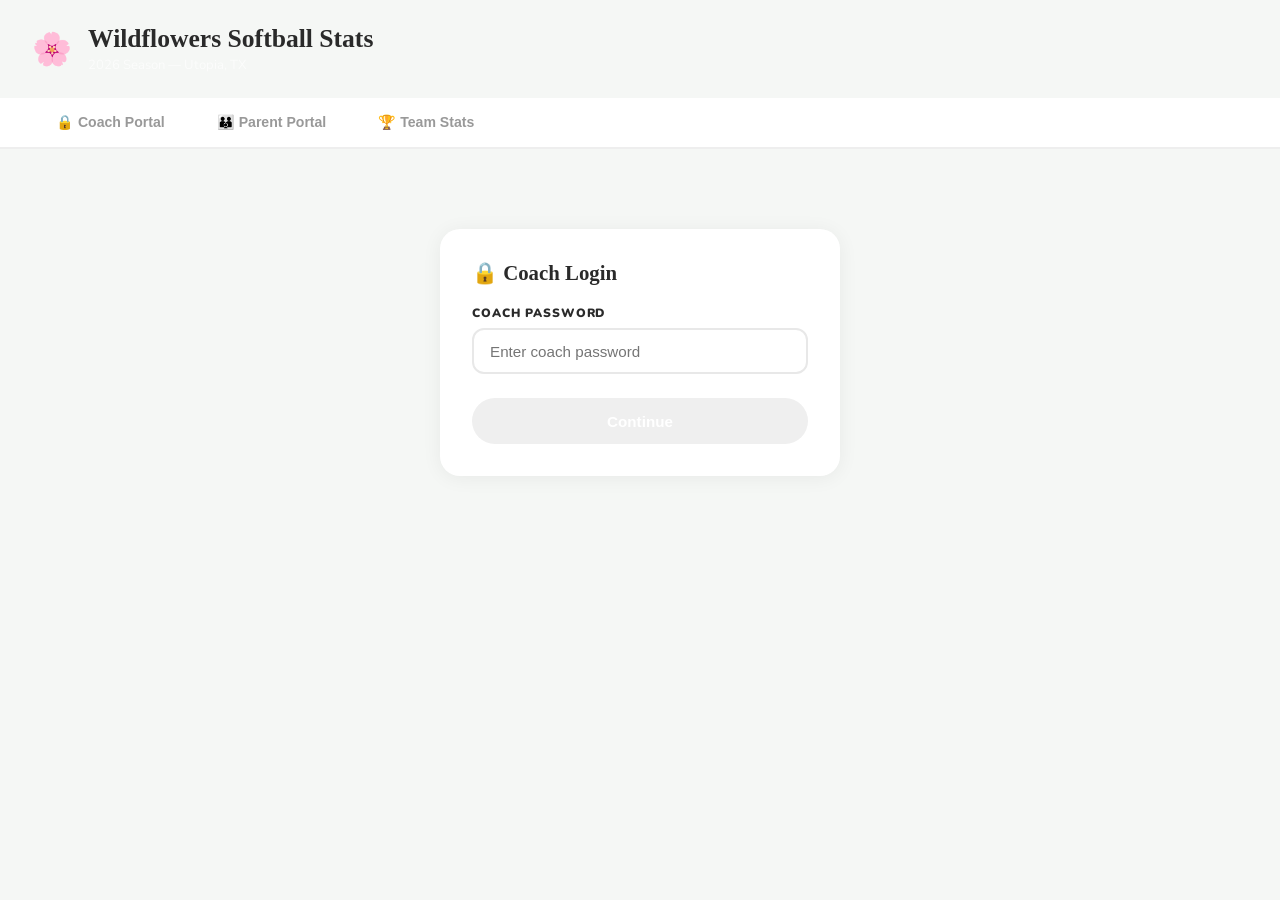
==== stats.html @ 546300c5 "Update print statement from 'Hello' to 'Goodbye'" ====
<!DOCTYPE html>

<html lang="en">
<head>
<meta charset="UTF-8"/>
<meta name="viewport" content="width=device-width,initial-scale=1.0"/>
<title>Wildflowers Stats</title>
<link href="https://fonts.googleapis.com/css2?family=Playfair+Display:ital,wght@0,700;0,900;1,700&family=Nunito:wght@400;600;700;800;900&display=swap" rel="stylesheet"/>
<style>
*,*::before,*::after{box-sizing:border-box;margin:0;padding:0}
html{scroll-behavior:smooth}
body{font-family:"Nunito",sans-serif;background:#f5f7f5;color:#2a2a2a;min-height:100vh}
:root{--green:#2d5a27;--green-lt:#3f7a38;--green-dk:#1a3615;--sage:#7a9e6f;--gold:#c9973a;--wheat:#e8c97a;--cream:#fdf8f0;--bark:#3a2a1e}

/* HEADER */
.site-header{background:linear-gradient(135deg,var(–green-dk),var(–green));padding:1.5rem 2rem;display:flex;align-items:center;gap:1rem;box-shadow:0 4px 20px rgba(0,0,0,.2)}
.site-header h1{font-family:“Playfair Display”,serif;font-size:1.6rem;color:var(–wheat);font-weight:900}
.site-header p{font-size:.82rem;color:rgba(255,255,255,.65);margin-top:.15rem}
.header-icon{font-size:2rem}

/* TABS */
.tab-bar{display:flex;background:white;border-bottom:2px solid #eee;padding:0 2rem;gap:.25rem;overflow-x:auto}
.tab{padding:1rem 1.5rem;font-family:“Nunito”,sans-serif;font-weight:800;font-size:.88rem;color:#999;border:none;background:none;cursor:pointer;border-bottom:3px solid transparent;margin-bottom:-2px;white-space:nowrap;transition:all .2s}
.tab.active{color:var(–green);border-bottom-color:var(–green)}
.tab:hover{color:var(–green)}

/* PANELS */
.panel{display:none;padding:2rem;max-width:1100px;margin:0 auto}
.panel.active{display:block}

/* CARDS */
.card{background:white;border-radius:20px;padding:2rem;box-shadow:0 2px 20px rgba(0,0,0,.06);margin-bottom:1.5rem}
.card-title{font-family:“Playfair Display”,serif;font-size:1.3rem;font-weight:700;color:var(–bark);margin-bottom:1.25rem;display:flex;align-items:center;gap:.6rem}

/* SIGN IN */
.signin-wrap{min-height:60vh;display:flex;align-items:center;justify-content:center;padding:2rem}
.signin-box{background:white;border-radius:24px;padding:3rem;text-align:center;box-shadow:0 4px 40px rgba(0,0,0,.08);max-width:420px;width:100%}
.signin-box h2{font-family:“Playfair Display”,serif;font-size:1.6rem;color:var(–bark);margin-bottom:.5rem}
.signin-box p{font-size:.9rem;color:#888;margin-bottom:1.75rem;line-height:1.6}
.btn-signin{display:inline-flex;align-items:center;gap:.6rem;background:linear-gradient(135deg,var(–green),var(–green-lt));color:white;border:none;padding:1rem 2rem;border-radius:50px;font-family:“Nunito”,sans-serif;font-weight:800;font-size:1rem;cursor:pointer;transition:transform .18s,box-shadow .18s;width:100%;justify-content:center}
.btn-signin:hover{transform:translateY(-2px);box-shadow:0 8px 24px rgba(45,90,39,.3)}

/* COACH LOGIN */
.coach-login{max-width:400px;margin:3rem auto}
.field{margin-bottom:1rem}
.field label{display:block;font-size:.75rem;font-weight:900;letter-spacing:.08em;text-transform:uppercase;color:var(–green);margin-bottom:.4rem}
.field input,.field select{width:100%;padding:.8rem 1rem;border:2px solid #e8e8e8;border-radius:12px;font-family:“Nunito”,sans-serif;font-size:.95rem;color:var(–bark);outline:none;transition:border-color .2s;background:white}
.field input:focus,.field select:focus{border-color:var(–green)}
.btn-primary{background:linear-gradient(135deg,var(–green),var(–green-lt));color:white;border:none;padding:.9rem 2rem;border-radius:50px;font-family:“Nunito”,sans-serif;font-weight:800;font-size:.95rem;cursor:pointer;width:100%;transition:transform .18s,box-shadow .18s;margin-top:.5rem}
.btn-primary:hover{transform:translateY(-2px);box-shadow:0 8px 24px rgba(45,90,39,.3)}
.btn-secondary{background:white;color:var(–green);border:2px solid var(–green);padding:.8rem 2rem;border-radius:50px;font-family:“Nunito”,sans-serif;font-weight:800;font-size:.88rem;cursor:pointer;transition:all .18s}
.btn-secondary:hover{background:var(–green);color:white}
.btn-danger{background:#fee2e2;color:#dc2626;border:none;padding:.6rem 1.2rem;border-radius:50px;font-family:“Nunito”,sans-serif;font-weight:800;font-size:.8rem;cursor:pointer;transition:all .18s}
.btn-danger:hover{background:#dc2626;color:white}
.btn-small{background:linear-gradient(135deg,var(–green),var(–green-lt));color:white;border:none;padding:.5rem 1.1rem;border-radius:50px;font-family:“Nunito”,sans-serif;font-weight:800;font-size:.8rem;cursor:pointer;transition:transform .18s}
.btn-small:hover{transform:translateY(-1px)}

/* PLAYER SELECTOR */
.player-grid{display:grid;grid-template-columns:repeat(auto-fill,minmax(110px,1fr));gap:.75rem;margin-bottom:1.5rem}
.player-btn{background:var(–cream);border:2px solid #e0e0e0;border-radius:14px;padding:.9rem .5rem;text-align:center;cursor:pointer;transition:all .2s;font-family:“Nunito”,sans-serif}
.player-btn:hover{border-color:var(–green);background:#eef5eb}
.player-btn.selected{border-color:var(–green);background:var(–green);color:white}
.player-btn.selected .pb-num{color:var(–wheat)}
.player-btn.selected .pb-name{color:white}
.pb-num{font-family:“Playfair Display”,serif;font-size:1.2rem;font-weight:900;color:var(–green)}
.pb-name{font-size:.75rem;font-weight:800;color:var(–bark);margin-top:.2rem}
.pb-pos{font-size:.62rem;color:#999;margin-top:.1rem}

/* STATS FORM */
.stats-form{display:grid;grid-template-columns:repeat(auto-fill,minmax(160px,1fr));gap:1rem;margin-top:1rem}
.stat-field{background:#f8fdf8;border-radius:14px;padding:1rem;border:2px solid #e8f0e8}
.stat-field label{display:block;font-size:.68rem;font-weight:900;letter-spacing:.1em;text-transform:uppercase;color:var(–green);margin-bottom:.5rem}
.stat-field input{width:100%;padding:.6rem .8rem;border:2px solid #ddd;border-radius:10px;font-family:“Nunito”,sans-serif;font-size:1.1rem;font-weight:800;color:var(–bark);text-align:center;outline:none;transition:border-color .2s;background:white}
.stat-field input:focus{border-color:var(–green)}
.stat-field .stat-avg{font-size:1.4rem;font-weight:900;color:var(–green);text-align:center;padding:.4rem 0}

/* STATS TABLE */
.stats-table{width:100%;border-collapse:collapse;font-size:.88rem}
.stats-table th{background:var(–green);color:white;padding:.75rem 1rem;text-align:left;font-size:.72rem;letter-spacing:.08em;text-transform:uppercase;font-weight:900}
.stats-table th:first-child{border-radius:10px 0 0 0}
.stats-table th:last-child{border-radius:0 10px 0 0}
.stats-table td{padding:.8rem 1rem;border-bottom:1px solid #f0f0f0;color:var(–bark);font-weight:600}
.stats-table tr:hover td{background:#f8fdf8}
.stats-table .avg-cell{font-weight:900;color:var(–green);font-size:.95rem}
.stats-table .player-name{font-weight:800;font-family:“Playfair Display”,serif}
.stats-table .num-cell{color:var(–sage);font-weight:800}
.no-data{text-align:center;padding:3rem;color:#bbb}
.no-data div{font-size:2.5rem;margin-bottom:.75rem}

/* GAME SELECTOR */
.game-tabs{display:flex;gap:.5rem;flex-wrap:wrap;margin-bottom:1.5rem}
.game-tab{padding:.4rem 1rem;border-radius:50px;border:2px solid #ddd;background:white;color:#999;font-family:“Nunito”,sans-serif;font-weight:700;font-size:.8rem;cursor:pointer;transition:all .18s}
.game-tab.active{background:var(–green);border-color:var(–green);color:white}
.game-tab:hover{border-color:var(–green);color:var(–green)}

/* PARENT STATS */
.parent-player-header{background:linear-gradient(135deg,var(–green),var(–green-lt));border-radius:20px;padding:2rem;color:white;text-align:center;margin-bottom:1.5rem}
.parent-player-header h2{font-family:“Playfair Display”,serif;font-size:2rem;font-style:italic;color:var(–wheat)}
.parent-player-header p{color:rgba(255,255,255,.7);margin-top:.3rem}
.stat-highlight-grid{display:grid;grid-template-columns:repeat(auto-fill,minmax(130px,1fr));gap:1rem;margin-bottom:1.5rem}
.stat-highlight{background:white;border-radius:16px;padding:1.25rem;text-align:center;box-shadow:0 2px 12px rgba(0,0,0,.06)}
.stat-highlight .sh-val{font-family:“Playfair Display”,serif;font-size:2rem;font-weight:900;color:var(–green)}
.stat-highlight .sh-label{font-size:.68rem;font-weight:900;letter-spacing:.1em;text-transform:uppercase;color:#999;margin-top:.3rem}
.stat-highlight.highlight-avg .sh-val{color:var(–gold)}

/* CHILD PICKER */
.child-picker{background:white;border-radius:24px;padding:2.5rem;text-align:center;box-shadow:0 4px 40px rgba(0,0,0,.08);max-width:480px;margin:2rem auto}
.child-picker h3{font-family:“Playfair Display”,serif;font-size:1.4rem;color:var(–bark);margin-bottom:.5rem}
.child-picker p{color:#888;font-size:.88rem;margin-bottom:1.5rem}
.child-picker select{width:100%;padding:.9rem 1rem;border:2px solid #e8e8e8;border-radius:12px;font-family:“Nunito”,sans-serif;font-size:1rem;color:var(–bark);outline:none;margin-bottom:1rem;background:white}

/* GAME HISTORY TABLE */
.game-history{overflow-x:auto}

/* ALERTS */
.alert{padding:.85rem 1.2rem;border-radius:12px;font-size:.85rem;font-weight:700;margin-bottom:1rem;display:none}
.alert.show{display:block}
.alert-success{background:#eef5eb;color:var(–green);border:1px solid #c0ddc0}
.alert-error{background:#fee2e2;color:#dc2626;border:1px solid #fca5a5}

/* TOAST */
.toast{position:fixed;bottom:2rem;right:2rem;background:var(–green);color:white;padding:1rem 1.5rem;border-radius:14px;font-weight:800;font-size:.88rem;z-index:300;transform:translateY(100px);opacity:0;transition:all .4s cubic-bezier(.34,1.56,.64,1);display:flex;align-items:center;gap:.5rem;box-shadow:0 8px 24px rgba(45,90,39,.35);max-width:320px}
.toast.show{transform:translateY(0);opacity:1}

/* SECTION LABEL */
.sec-label{font-size:.68rem;font-weight:900;letter-spacing:.3em;text-transform:uppercase;color:var(–green-lt);margin-bottom:.4rem}
.divider{width:40px;height:3px;background:linear-gradient(90deg,var(–green),var(–wheat));border-radius:2px;margin:.75rem 0 1.25rem}

/* LOGOUT */
.logout-bar{display:flex;align-items:center;justify-content:space-between;background:#f8fdf8;border-radius:12px;padding:.75rem 1.25rem;margin-bottom:1.5rem;font-size:.85rem;color:var(–green);font-weight:700;border:1px solid #d0e8d0}

@media(max-width:600px){
.stats-form{grid-template-columns:1fr 1fr}
.panel{padding:1rem}
.card{padding:1.25rem}
.site-header h1{font-size:1.3rem}
}
</style>

</head>
<body>

<div class="site-header">
  <div class="header-icon">&#127800;</div>
  <div>
    <h1>Wildflowers Softball Stats</h1>
    <p>2026 Season &mdash; Utopia, TX</p>
  </div>
</div>

<div class="tab-bar">
  <button class="tab active" id="tab-coach" onclick="showTab('coach')">&#128274; Coach Portal</button>
  <button class="tab" id="tab-parent" onclick="showTab('parent')">&#128106; Parent Portal</button>
  <button class="tab" id="tab-leaderboard" onclick="showTab('leaderboard')">&#127942; Team Stats</button>
</div>

<!-- ══ COACH PANEL ══════════════════════════════════════ -->

<div class="panel active" id="panel-coach">

  <!-- Step 1: Password -->

  <div id="coachLoginSection">
    <div class="coach-login">
      <div class="card">
        <div class="card-title">&#128274; Coach Login</div>
        <div id="coachAlert" class="alert"></div>
        <div class="field">
          <label>Coach Password</label>
          <input type="password" id="coachPassword" placeholder="Enter coach password" onkeydown="if(event.key==='Enter')coachPasswordCheck()"/>
        </div>
        <button class="btn-primary" onclick="coachPasswordCheck()">Continue</button>
      </div>
    </div>
  </div>

  <!-- Step 2: Google Sign In -->

  <div id="coachSignInSection" style="display:none;">
    <div class="signin-wrap">
      <div class="signin-box">
        <div style="font-size:3rem;margin-bottom:1rem">&#9917;</div>
        <h2>Coach Portal</h2>
        <p>Sign in with your Google account to enter and manage player stats. Stats are saved directly to your Google Sheet.</p>
        <button class="btn-signin" onclick="signIn('coach')">&#128274; Sign in with Google</button>
      </div>
    </div>
  </div>

  <!-- Step 3: Dashboard -->

  <div id="coachDashboard" style="display:none;">
    <div class="logout-bar">
      <span>&#9989; Signed in as <strong id="coachUserEmail"></strong></span>
      <button class="btn-danger" onclick="logout()">Sign Out</button>
    </div>

```
<div class="card">
  <div class="card-title">&#128197; Select Game</div>
  <div id="gameTabs"></div>
</div>

<div class="card">
  <div class="card-title">&#127800; Select Player</div>
  <div class="player-grid" id="playerGrid"></div>
</div>

<div class="card" id="statsForm" style="display:none;">
  <div class="card-title">&#128221; Enter Stats &mdash; <span id="statsFormTitle"></span></div>
  <div class="stats-form">
    <div class="stat-field">
      <label>At Bats</label>
      <input type="number" id="stat-ab" min="0" placeholder="0" oninput="updateAvgDisplay()"/>
    </div>
    <div class="stat-field">
      <label>Hits</label>
      <input type="number" id="stat-h" min="0" placeholder="0" oninput="updateAvgDisplay()"/>
    </div>
    <div class="stat-field">
      <label>Runs</label>
      <input type="number" id="stat-r" min="0" placeholder="0"/>
    </div>
    <div class="stat-field">
      <label>Strikeouts</label>
      <input type="number" id="stat-so" min="0" placeholder="0"/>
    </div>
    <div class="stat-field">
      <label>Walks</label>
      <input type="number" id="stat-bb" min="0" placeholder="0"/>
    </div>
    <div class="stat-field" style="border-color:var(--gold);">
      <label style="color:var(--gold);">Batting Avg</label>
      <div class="stat-avg" id="stat-avg-display" style="font-size:1.6rem;font-weight:900;color:var(--gold);text-align:center;padding:.4rem 0">.000</div>
    </div>
  </div>
  <div style="margin-top:1.25rem;display:flex;gap:.75rem;flex-wrap:wrap;">
    <button class="btn-primary" style="max-width:200px;" onclick="saveStats()">&#128190; Save to Google Sheets</button>
  </div>
</div>

<div class="card">
  <div class="card-title">&#127942; Season Leaderboard</div>
  <div style="overflow-x:auto;">
    <table class="stats-table">
      <thead>
        <tr>
          <th>#</th><th>Player</th><th>No.</th>
          <th>AB</th><th>H</th><th>R</th><th>SO</th><th>BB</th><th>AVG</th>
        </tr>
      </thead>
      <tbody id="leaderboardBody">
        <tr><td colspan="9" class="no-data"><div>&#127800;</div>No stats yet &mdash; select a player and enter stats above!</td></tr>
      </tbody>
    </table>
  </div>
</div>
```

  </div>
</div>

<!-- ══ PARENT PANEL ══════════════════════════════════════ -->

<div class="panel" id="panel-parent">

  <!-- Sign In -->

  <div id="parentSignIn">
    <div class="signin-wrap">
      <div class="signin-box">
        <div style="font-size:3rem;margin-bottom:1rem">&#127800;</div>
        <h2>Parent Portal</h2>
        <p>Sign in with your Google account to view your child&rsquo;s stats for the 2026 season. Your child will be linked to your account on first sign-in.</p>
        <button class="btn-signin" onclick="signIn('parent')">&#128247; Sign in with Google</button>
      </div>
    </div>
  </div>

  <!-- Dashboard -->

  <div id="parentDashboard" style="display:none;">
    <div class="logout-bar">
      <span>&#9989; Signed in as <strong id="parentUserEmail"></strong></span>
      <button class="btn-danger" onclick="logout()">Sign Out</button>
    </div>

```
<!-- Child Picker (first time) -->
<div id="childPickerWrap" style="display:none;">
  <div class="child-picker">
    <div style="font-size:2.5rem;margin-bottom:.75rem">&#127800;</div>
    <h3>Who is your child?</h3>
    <p>Select your player below. This will be saved to your account so you only have to do this once!</p>
    <select id="childSelect">
      <option value="">Select your child...</option>
    </select>
    <button class="btn-primary" onclick="selectChild()">&#127800; Connect My Account</button>
  </div>
</div>

<!-- Stats View -->
<div id="parentStatsWrap" style="display:none;">
  <div class="parent-player-header">
    <div style="font-size:2.5rem;margin-bottom:.5rem">&#127800;</div>
    <h2 id="parentPlayerName"></h2>
    <p id="parentPlayerNum"></p>
  </div>

  <div class="sec-label">Season Totals</div>
  <div class="divider"></div>
  <div class="stat-highlight-grid">
    <div class="stat-highlight highlight-avg">
      <div class="sh-val" id="pstat-avg">.000</div>
      <div class="sh-label">Batting Avg</div>
    </div>
    <div class="stat-highlight">
      <div class="sh-val" id="pstat-ab">0</div>
      <div class="sh-label">At Bats</div>
    </div>
    <div class="stat-highlight">
      <div class="sh-val" id="pstat-h">0</div>
      <div class="sh-label">Hits</div>
    </div>
    <div class="stat-highlight">
      <div class="sh-val" id="pstat-r">0</div>
      <div class="sh-label">Runs</div>
    </div>
    <div class="stat-highlight">
      <div class="sh-val" id="pstat-so">0</div>
      <div class="sh-label">Strikeouts</div>
    </div>
    <div class="stat-highlight">
      <div class="sh-val" id="pstat-bb">0</div>
      <div class="sh-label">Walks</div>
    </div>
  </div>

  <div class="card">
    <div class="card-title">&#128197; Game by Game</div>
    <div class="game-history">
      <table class="stats-table">
        <thead>
          <tr><th>Game</th><th>AB</th><th>H</th><th>R</th><th>SO</th><th>BB</th><th>AVG</th></tr>
        </thead>
        <tbody id="gameHistoryBody"></tbody>
      </table>
    </div>
  </div>

  <div style="text-align:center;margin-top:1rem;">
    <button class="btn-secondary" onclick="changeChild()">&#8635; Change Player</button>
  </div>
</div>
```

  </div>
</div>

<!-- ══ LEADERBOARD PANEL ═════════════════════════════════ -->

<div class="panel" id="panel-leaderboard">
  <div class="card">
    <div class="card-title">&#127942; 2026 Season &mdash; Team Stats</div>
    <p style="font-size:.85rem;color:#888;margin-bottom:1.25rem;">Sorted by batting average. Sign in as a coach to enter stats.</p>
    <div style="overflow-x:auto;">
      <table class="stats-table">
        <thead>
          <tr>
            <th>Rank</th><th>Player</th><th>No.</th>
            <th>AB</th><th>H</th><th>R</th><th>SO</th><th>BB</th><th>AVG</th>
          </tr>
        </thead>
        <tbody id="publicLeaderboardBody">
          <tr><td colspan="9" class="no-data"><div>&#127800;</div>Stats will appear here once the coach enters them!</td></tr>
        </tbody>
      </table>
    </div>
  </div>
</div>

<div class="toast" id="toast">&#9989; <span></span></div>

<script>

var CID = "514465494343-99m0sudgh675lc1jiu6nlv4iob8pa2b4.apps.googleusercontent.com";
var SHEET_ID = "13-2Hy958xCwlK62kh6JUYjm7GsSSSQjBSeXH-LWLkd4";
var COACH_PASS = "Wildflowers2026";
var SCOPE = "https://www.googleapis.com/auth/drive.file https://www.googleapis.com/auth/drive.readonly https://www.googleapis.com/auth/spreadsheets";
var PLAYERS = ["Cheney", "Ryann", "Charlotte", "Riley", "Roxy", "Kenadie", "Ryder", "Ever", "Isabella"];
var PLAYER_NUMS = {"Cheney": "1", "Ryann": "2", "Charlotte": "3", "Riley": "4", "Roxy": "5", "Kenadie": "6", "Ryder": "7", "Ever": "8", "Isabella": "9"};
var PLAYER_POS = {"Cheney": "2nd Base", "Ryann": "Short Stop", "Charlotte": "Left Field", "Riley": "3rd Base", "Roxy": "Catcher", "Kenadie": "Injured", "Ryder": "Right Field", "Ever": "1st Base", "Isabella": "Pitcher"};

var token = null;
var userEmail = null;
var currentMode = null; // 'coach' or 'parent'
var selectedPlayer = null;
var currentGame = "Game 1";
var parentChild = null;
var allStats = {}; // {game: {player: {ab,h,r,so,bb}}}

// ── OAUTH ─────────────────────────────────────────────────
function signIn(mode) {
  currentMode = mode;
  try { sessionStorage.setItem("wf_mode", mode); } catch(e) {}
  window.location.href = "https://accounts.google.com/o/oauth2/v2/auth"
    + "?client_id=" + encodeURIComponent(CID)
    + "&redirect_uri=" + encodeURIComponent(location.origin + location.pathname)
    + "&response_type=token"
    + "&scope=" + encodeURIComponent(SCOPE)
    + "&include_granted_scopes=true";
}

function checkToken() {
  if (!location.hash) return;
  var p = {};
  location.hash.replace(/^#/,"").split("&").forEach(function(s){
    var a = s.split("="); p[decodeURIComponent(a[0])] = decodeURIComponent(a[1]||"");
  });
  if (p.access_token) {
    token = p.access_token;
    history.replaceState(null,"",location.pathname);
    try { currentMode = sessionStorage.getItem("wf_mode") || "parent"; } catch(e) { currentMode = "parent"; }
    getUserEmail();
  }
}

function getUserEmail() {
  var xhr = new XMLHttpRequest();
  xhr.open("GET","https://www.googleapis.com/oauth2/v3/userinfo");
  xhr.setRequestHeader("Authorization","Bearer "+token);
  xhr.onload = function() {
    if (xhr.status === 200) {
      var info = JSON.parse(xhr.responseText);
      userEmail = info.email;
      if (currentMode === "coach") {
        showCoachDashboard();
      } else {
        showParentDashboard();
      }
    }
  };
  xhr.send();
}

// ── TABS ──────────────────────────────────────────────────
function showTab(id) {
  document.querySelectorAll(".tab").forEach(function(t){ t.classList.remove("active"); });
  document.querySelectorAll(".panel").forEach(function(p){ p.classList.remove("active"); });
  document.getElementById("tab-"+id).classList.add("active");
  document.getElementById("panel-"+id).classList.add("active");
}

// ── COACH LOGIN ───────────────────────────────────────────
function coachPasswordCheck() {
  var pw = document.getElementById("coachPassword").value;
  if (pw === COACH_PASS) {
    document.getElementById("coachLoginSection").style.display = "none";
    document.getElementById("coachSignInSection").style.display = "block";
  } else {
    showAlert("coachAlert","Incorrect password. Please try again.","error");
  }
}

// ── COACH DASHBOARD ───────────────────────────────────────
function showCoachDashboard() {
  document.getElementById("coachLoginSection").style.display = "none";
  document.getElementById("coachSignInSection").style.display = "none";
  document.getElementById("coachDashboard").style.display = "block";
  document.getElementById("coachUserEmail").textContent = userEmail;
  loadAllStats();
  buildPlayerGrid();
  buildGameTabs();
}

function buildPlayerGrid() {
  var grid = document.getElementById("playerGrid");
  grid.innerHTML = "";
  PLAYERS.forEach(function(p) {
    var btn = document.createElement("div");
    btn.className = "player-btn";
    btn.setAttribute("data-player", p);
    btn.innerHTML = '<div class="pb-num">#'+PLAYER_NUMS[p]+'</div>'
      +'<div class="pb-name">'+p+'</div>'
      +'<div class="pb-pos">'+PLAYER_POS[p]+'</div>';
    btn.onclick = function() {
      document.querySelectorAll(".player-btn").forEach(function(b){ b.classList.remove("selected"); });
      btn.classList.add("selected");
      selectedPlayer = p;
      loadPlayerStats(p);
    };
    grid.appendChild(btn);
  });
}

function buildGameTabs() {
  var games = ["Game 1","Game 2","Game 3","Game 4","Game 5","Game 6","Game 7","Game 8"];
  var container = document.getElementById("gameTabs");
  container.innerHTML = "";
  games.forEach(function(g, i) {
    var btn = document.createElement("button");
    btn.className = "game-tab" + (i===0?" active":"");
    btn.textContent = g;
    btn.onclick = function() {
      document.querySelectorAll(".game-tab").forEach(function(b){ b.classList.remove("active"); });
      btn.classList.add("active");
      currentGame = g;
      if (selectedPlayer) loadPlayerStats(selectedPlayer);
    };
    container.appendChild(btn);
  });
}

function loadPlayerStats(player) {
  var stats = (allStats[currentGame] && allStats[currentGame][player]) || {ab:0,h:0,r:0,so:0,bb:0};
  document.getElementById("stat-ab").value = stats.ab || "";
  document.getElementById("stat-h").value = stats.h || "";
  document.getElementById("stat-r").value = stats.r || "";
  document.getElementById("stat-so").value = stats.so || "";
  document.getElementById("stat-bb").value = stats.bb || "";
  updateAvgDisplay();
  document.getElementById("statsForm").style.display = "block";
  document.getElementById("statsFormTitle").textContent = player + " — " + currentGame;
}

function updateAvgDisplay() {
  var ab = parseFloat(document.getElementById("stat-ab").value)||0;
  var h  = parseFloat(document.getElementById("stat-h").value)||0;
  var avg = ab > 0 ? (h/ab).toFixed(3).replace("0.","."): ".000";
  document.getElementById("stat-avg-display").textContent = avg;
}

function saveStats() {
  if (!selectedPlayer) { showToast("Please select a player first!"); return; }
  var stats = {
    ab: parseFloat(document.getElementById("stat-ab").value)||0,
    h:  parseFloat(document.getElementById("stat-h").value)||0,
    r:  parseFloat(document.getElementById("stat-r").value)||0,
    so: parseFloat(document.getElementById("stat-so").value)||0,
    bb: parseFloat(document.getElementById("stat-bb").value)||0
  };
  if (!allStats[currentGame]) allStats[currentGame] = {};
  allStats[currentGame][selectedPlayer] = stats;
  writeToSheet(function() {
    showToast("Stats saved for "+selectedPlayer+"!");
    buildLeaderboard();
  });
}

// ── GOOGLE SHEETS ─────────────────────────────────────────
function loadAllStats() {
  if (!token) return;
  var url = "https://sheets.googleapis.com/v4/spreadsheets/"+SHEET_ID+"/values/Stats!A1:Z200";
  var xhr = new XMLHttpRequest();
  xhr.open("GET", url);
  xhr.setRequestHeader("Authorization","Bearer "+token);
  xhr.onload = function() {
    if (xhr.status === 200) {
      var data = JSON.parse(xhr.responseText);
      parseSheetData(data.values || []);
      buildLeaderboard();
      if (currentMode === "parent" && parentChild) showParentStats();
    } else {
      // Sheet might be empty - initialize it
      initSheet();
    }
  };
  xhr.onerror = function(){ showToast("Network error loading stats."); };
  xhr.send();
}

function initSheet() {
  var headers = [["Game","Player","AB","H","R","SO","BB","AVG"]];
  var url = "https://sheets.googleapis.com/v4/spreadsheets/"+SHEET_ID+"/values/Stats!A1:H1?valueInputOption=RAW";
  var xhr = new XMLHttpRequest();
  xhr.open("PUT", url);
  xhr.setRequestHeader("Authorization","Bearer "+token);
  xhr.setRequestHeader("Content-Type","application/json");
  xhr.onload = function(){ buildLeaderboard(); };
  xhr.send(JSON.stringify({values: headers}));
}

function parseSheetData(rows) {
  allStats = {};
  if (rows.length < 2) return;
  // Skip header row
  for (var i = 1; i < rows.length; i++) {
    var row = rows[i];
    if (!row || row.length < 7) continue;
    var game = row[0]; var player = row[1];
    if (!game || !player) continue;
    if (!allStats[game]) allStats[game] = {};
    allStats[game][player] = {
      ab: parseFloat(row[2])||0,
      h:  parseFloat(row[3])||0,
      r:  parseFloat(row[4])||0,
      so: parseFloat(row[5])||0,
      bb: parseFloat(row[6])||0
    };
  }
}

function writeToSheet(callback) {
  // Build all rows from allStats
  var rows = [["Game","Player","AB","H","R","SO","BB","AVG"]];
  Object.keys(allStats).forEach(function(game) {
    Object.keys(allStats[game]).forEach(function(player) {
      var s = allStats[game][player];
      var avg = s.ab > 0 ? (s.h/s.ab).toFixed(3) : "0.000";
      rows.push([game, player, s.ab, s.h, s.r, s.so, s.bb, avg]);
    });
  });
  var url = "https://sheets.googleapis.com/v4/spreadsheets/"+SHEET_ID+"/values/Stats!A1:H"+rows.length+"?valueInputOption=RAW";
  var xhr = new XMLHttpRequest();
  xhr.open("PUT", url);
  xhr.setRequestHeader("Authorization","Bearer "+token);
  xhr.setRequestHeader("Content-Type","application/json");
  xhr.onload = function() {
    if (xhr.status === 200) { if(callback) callback(); }
    else { showToast("Error saving to Sheet. Check permissions."); }
  };
  xhr.onerror = function(){ showToast("Network error saving stats."); };
  xhr.send(JSON.stringify({range:"Stats!A1:H"+rows.length, majorDimension:"ROWS", values:rows}));
}

// ── LEADERBOARD ───────────────────────────────────────────
function buildLeaderboard() {
  var totals = {};
  PLAYERS.forEach(function(p){
    totals[p] = {ab:0,h:0,r:0,so:0,bb:0};
  });
  Object.keys(allStats).forEach(function(game) {
    Object.keys(allStats[game]).forEach(function(player) {
      if (!totals[player]) totals[player] = {ab:0,h:0,r:0,so:0,bb:0};
      var s = allStats[game][player];
      totals[player].ab += s.ab||0;
      totals[player].h  += s.h||0;
      totals[player].r  += s.r||0;
      totals[player].so += s.so||0;
      totals[player].bb += s.bb||0;
    });
  });

  var tbody = document.getElementById("leaderboardBody");
  tbody.innerHTML = "";
  var sorted = PLAYERS.slice().sort(function(a,b){
    var avgA = totals[a].ab>0 ? totals[a].h/totals[a].ab : 0;
    var avgB = totals[b].ab>0 ? totals[b].h/totals[b].ab : 0;
    return avgB - avgA;
  });
  sorted.forEach(function(p, idx) {
    var s = totals[p];
    var avg = s.ab > 0 ? (s.h/s.ab).toFixed(3).replace("0.",".") : ".000";
    var tr = document.createElement("tr");
    tr.innerHTML = '<td style="font-weight:900;color:var(--sage)">'+(idx+1)+'</td>'
      +'<td class="player-name">'+p+'</td>'
      +'<td class="num-cell">#'+PLAYER_NUMS[p]+'</td>'
      +'<td>'+s.ab+'</td>'
      +'<td>'+s.h+'</td>'
      +'<td>'+s.r+'</td>'
      +'<td>'+s.so+'</td>'
      +'<td>'+s.bb+'</td>'
      +'<td class="avg-cell">'+avg+'</td>';
    tbody.appendChild(tr);
  });
}

// ── PARENT DASHBOARD ──────────────────────────────────────
function showParentDashboard() {
  document.getElementById("parentSignIn").style.display = "none";
  document.getElementById("parentDashboard").style.display = "block";
  document.getElementById("parentUserEmail").textContent = userEmail;
  // Check localStorage for saved child
  try {
    var saved = localStorage.getItem("wf_child_"+userEmail);
    if (saved && PLAYERS.indexOf(saved) >= 0) {
      parentChild = saved;
      loadAllStats();
      return;
    }
  } catch(e) {}
  // Show child picker
  document.getElementById("childPickerWrap").style.display = "block";
  document.getElementById("parentStatsWrap").style.display = "none";
}

function selectChild() {
  var sel = document.getElementById("childSelect").value;
  if (!sel) { showToast("Please select a player!"); return; }
  parentChild = sel;
  try { localStorage.setItem("wf_child_"+userEmail, parentChild); } catch(e) {}
  document.getElementById("childPickerWrap").style.display = "none";
  loadAllStats();
}

function changeChild() {
  parentChild = null;
  try { localStorage.removeItem("wf_child_"+userEmail); } catch(e) {}
  document.getElementById("childPickerWrap").style.display = "block";
  document.getElementById("parentStatsWrap").style.display = "none";
}

function showParentStats() {
  if (!parentChild) return;
  document.getElementById("childPickerWrap").style.display = "none";
  document.getElementById("parentStatsWrap").style.display = "block";
  document.getElementById("parentPlayerName").textContent = parentChild;
  document.getElementById("parentPlayerNum").textContent = "#"+PLAYER_NUMS[parentChild]+" • "+PLAYER_POS[parentChild];

  // Calculate totals
  var totals = {ab:0,h:0,r:0,so:0,bb:0};
  Object.keys(allStats).forEach(function(game) {
    if (allStats[game][parentChild]) {
      var s = allStats[game][parentChild];
      totals.ab += s.ab||0; totals.h += s.h||0;
      totals.r  += s.r||0;  totals.so += s.so||0; totals.bb += s.bb||0;
    }
  });
  var avg = totals.ab > 0 ? (totals.h/totals.ab).toFixed(3).replace("0.",".") : ".000";

  document.getElementById("pstat-avg").textContent = avg;
  document.getElementById("pstat-ab").textContent = totals.ab;
  document.getElementById("pstat-h").textContent = totals.h;
  document.getElementById("pstat-r").textContent = totals.r;
  document.getElementById("pstat-so").textContent = totals.so;
  document.getElementById("pstat-bb").textContent = totals.bb;

  // Game by game table
  var tbody = document.getElementById("gameHistoryBody");
  tbody.innerHTML = "";
  var games = ["Game 1","Game 2","Game 3","Game 4","Game 5","Game 6","Game 7","Game 8"];
  var hasAny = false;
  games.forEach(function(g) {
    if (allStats[g] && allStats[g][parentChild]) {
      hasAny = true;
      var s = allStats[g][parentChild];
      var gavg = s.ab > 0 ? (s.h/s.ab).toFixed(3).replace("0.",".") : ".000";
      var tr = document.createElement("tr");
      tr.innerHTML = '<td style="font-weight:800;">'+g+'</td>'
        +'<td>'+s.ab+'</td><td>'+s.h+'</td><td>'+s.r+'</td>'
        +'<td>'+s.so+'</td><td>'+s.bb+'</td>'
        +'<td class="avg-cell">'+gavg+'</td>';
      tbody.appendChild(tr);
    }
  });
  if (!hasAny) {
    tbody.innerHTML = '<tr><td colspan="7" style="text-align:center;padding:2rem;color:#bbb;">No stats entered yet for '+parentChild+'</td></tr>';
  }
}

// ── HELPERS ───────────────────────────────────────────────
function showAlert(id, msg, type) {
  var el = document.getElementById(id);
  el.textContent = msg;
  el.className = "alert alert-"+type+" show";
  setTimeout(function(){ el.classList.remove("show"); }, 3500);
}

function showToast(msg) {
  var t = document.getElementById("toast");
  t.querySelector("span").textContent = msg;
  t.classList.add("show");
  setTimeout(function(){ t.classList.remove("show"); }, 4000);
}

function logout() {
  token = null; userEmail = null; currentMode = null;
  location.reload();
}

// ── CHILD SELECT BUILDER ──────────────────────────────────
(function buildChildSelect() {
  var sel = document.getElementById("childSelect");
  PLAYERS.forEach(function(p) {
    var opt = document.createElement("option");
    opt.value = p; opt.textContent = p+" (#"+PLAYER_NUMS[p]+")";
    sel.appendChild(opt);
  });
})();

checkToken();


// Also populate public leaderboard when tab is clicked
document.getElementById("tab-leaderboard").addEventListener("click", function() {
  var tbody = document.getElementById("publicLeaderboardBody");
  var src = document.getElementById("leaderboardBody");
  tbody.innerHTML = src.innerHTML || '<tr><td colspan="9" class="no-data"><div>&#127800;</div>Stats will appear here once the coach enters them!</td></tr>';
});
</script>

</body>
</html>
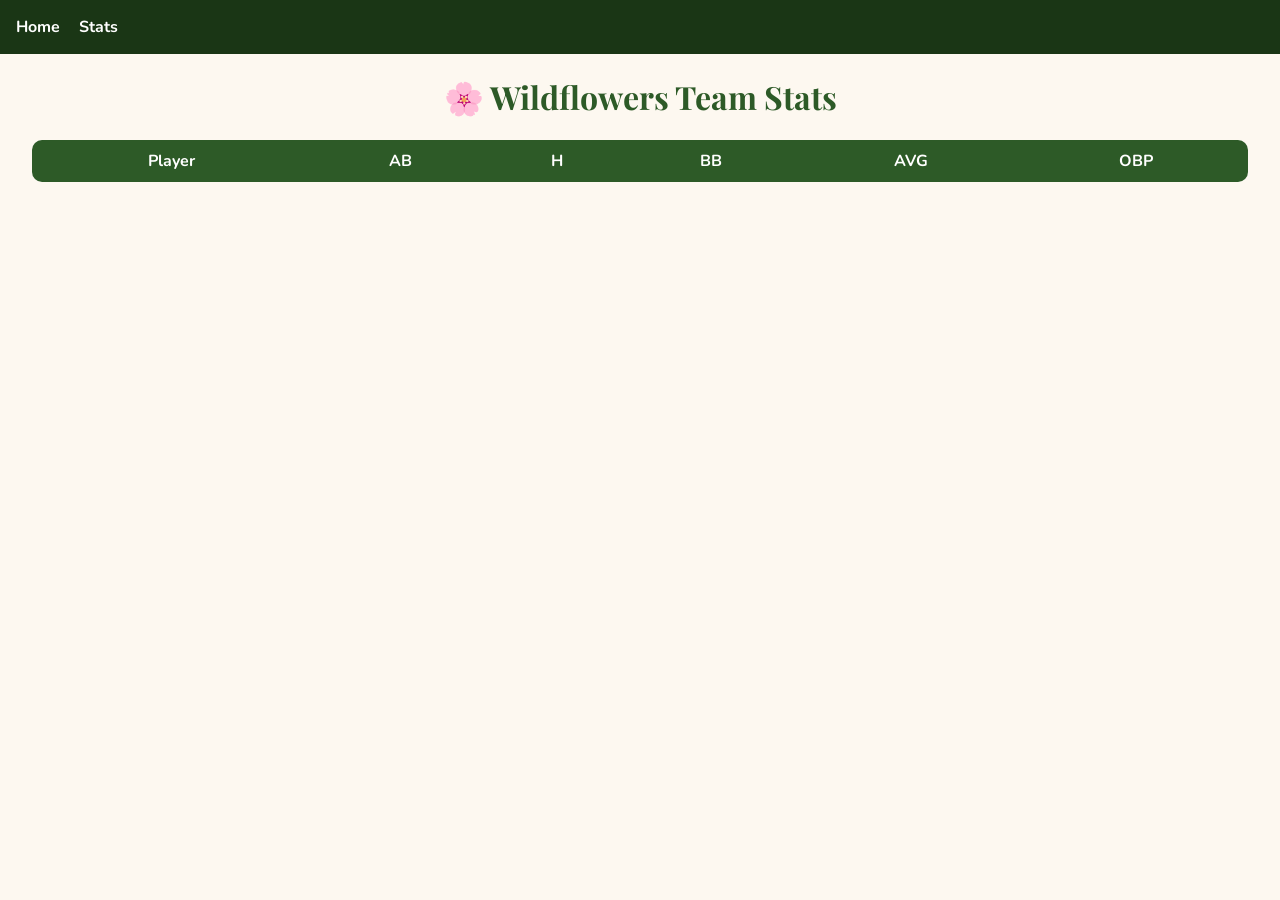
==== commit 3964798d: "Update stats.html" ====
--- a/stats.html
+++ b/stats.html
@@ -1,793 +1,98 @@
 <!DOCTYPE html>
-
 <html lang="en">
 <head>
-<meta charset="UTF-8"/>
-<meta name="viewport" content="width=device-width,initial-scale=1.0"/>
-<title>Wildflowers Stats</title>
-<link href="https://fonts.googleapis.com/css2?family=Playfair+Display:ital,wght@0,700;0,900;1,700&family=Nunito:wght@400;600;700;800;900&display=swap" rel="stylesheet"/>
+<meta charset="UTF-8">
+<meta name="viewport" content="width=device-width, initial-scale=1.0">
+<title>Team Stats | Wildflowers Softball</title>
+
+<link href="https://fonts.googleapis.com/css2?family=Playfair+Display:700&family=Nunito:wght@400;600;700&display=swap" rel="stylesheet">
+
 <style>
-*,*::before,*::after{box-sizing:border-box;margin:0;padding:0}
-html{scroll-behavior:smooth}
-body{font-family:"Nunito",sans-serif;background:#f5f7f5;color:#2a2a2a;min-height:100vh}
-:root{--green:#2d5a27;--green-lt:#3f7a38;--green-dk:#1a3615;--sage:#7a9e6f;--gold:#c9973a;--wheat:#e8c97a;--cream:#fdf8f0;--bark:#3a2a1e}
+body {
+  font-family: "Nunito", sans-serif;
+  background: #fdf8f0;
+  margin: 0;
+}
 
-/* HEADER */
-.site-header{background:linear-gradient(135deg,var(–green-dk),var(–green));padding:1.5rem 2rem;display:flex;align-items:center;gap:1rem;box-shadow:0 4px 20px rgba(0,0,0,.2)}
-.site-header h1{font-family:“Playfair Display”,serif;font-size:1.6rem;color:var(–wheat);font-weight:900}
-.site-header p{font-size:.82rem;color:rgba(255,255,255,.65);margin-top:.15rem}
-.header-icon{font-size:2rem}
+nav {
+  background: #1a3615;
+  padding: 1rem;
+}
 
-/* TABS */
-.tab-bar{display:flex;background:white;border-bottom:2px solid #eee;padding:0 2rem;gap:.25rem;overflow-x:auto}
-.tab{padding:1rem 1.5rem;font-family:“Nunito”,sans-serif;font-weight:800;font-size:.88rem;color:#999;border:none;background:none;cursor:pointer;border-bottom:3px solid transparent;margin-bottom:-2px;white-space:nowrap;transition:all .2s}
-.tab.active{color:var(–green);border-bottom-color:var(–green)}
-.tab:hover{color:var(–green)}
+nav a {
+  color: white;
+  margin-right: 15px;
+  text-decoration: none;
+  font-weight: bold;
+}
 
-/* PANELS */
-.panel{display:none;padding:2rem;max-width:1100px;margin:0 auto}
-.panel.active{display:block}
+h1 {
+  text-align: center;
+  font-family: "Playfair Display", serif;
+  color: #2d5a27;
+}
 
-/* CARDS */
-.card{background:white;border-radius:20px;padding:2rem;box-shadow:0 2px 20px rgba(0,0,0,.06);margin-bottom:1.5rem}
-.card-title{font-family:“Playfair Display”,serif;font-size:1.3rem;font-weight:700;color:var(–bark);margin-bottom:1.25rem;display:flex;align-items:center;gap:.6rem}
+.container {
+  width: 95%;
+  margin: auto;
+}
 
-/* SIGN IN */
-.signin-wrap{min-height:60vh;display:flex;align-items:center;justify-content:center;padding:2rem}
-.signin-box{background:white;border-radius:24px;padding:3rem;text-align:center;box-shadow:0 4px 40px rgba(0,0,0,.08);max-width:420px;width:100%}
-.signin-box h2{font-family:“Playfair Display”,serif;font-size:1.6rem;color:var(–bark);margin-bottom:.5rem}
-.signin-box p{font-size:.9rem;color:#888;margin-bottom:1.75rem;line-height:1.6}
-.btn-signin{display:inline-flex;align-items:center;gap:.6rem;background:linear-gradient(135deg,var(–green),var(–green-lt));color:white;border:none;padding:1rem 2rem;border-radius:50px;font-family:“Nunito”,sans-serif;font-weight:800;font-size:1rem;cursor:pointer;transition:transform .18s,box-shadow .18s;width:100%;justify-content:center}
-.btn-signin:hover{transform:translateY(-2px);box-shadow:0 8px 24px rgba(45,90,39,.3)}
+table {
+  width: 100%;
+  border-collapse: collapse;
+  margin-top: 20px;
+  background: white;
+  border-radius: 10px;
+  overflow: hidden;
+}
 
-/* COACH LOGIN */
-.coach-login{max-width:400px;margin:3rem auto}
-.field{margin-bottom:1rem}
-.field label{display:block;font-size:.75rem;font-weight:900;letter-spacing:.08em;text-transform:uppercase;color:var(–green);margin-bottom:.4rem}
-.field input,.field select{width:100%;padding:.8rem 1rem;border:2px solid #e8e8e8;border-radius:12px;font-family:“Nunito”,sans-serif;font-size:.95rem;color:var(–bark);outline:none;transition:border-color .2s;background:white}
-.field input:focus,.field select:focus{border-color:var(–green)}
-.btn-primary{background:linear-gradient(135deg,var(–green),var(–green-lt));color:white;border:none;padding:.9rem 2rem;border-radius:50px;font-family:“Nunito”,sans-serif;font-weight:800;font-size:.95rem;cursor:pointer;width:100%;transition:transform .18s,box-shadow .18s;margin-top:.5rem}
-.btn-primary:hover{transform:translateY(-2px);box-shadow:0 8px 24px rgba(45,90,39,.3)}
-.btn-secondary{background:white;color:var(–green);border:2px solid var(–green);padding:.8rem 2rem;border-radius:50px;font-family:“Nunito”,sans-serif;font-weight:800;font-size:.88rem;cursor:pointer;transition:all .18s}
-.btn-secondary:hover{background:var(–green);color:white}
-.btn-danger{background:#fee2e2;color:#dc2626;border:none;padding:.6rem 1.2rem;border-radius:50px;font-family:“Nunito”,sans-serif;font-weight:800;font-size:.8rem;cursor:pointer;transition:all .18s}
-.btn-danger:hover{background:#dc2626;color:white}
-.btn-small{background:linear-gradient(135deg,var(–green),var(–green-lt));color:white;border:none;padding:.5rem 1.1rem;border-radius:50px;font-family:“Nunito”,sans-serif;font-weight:800;font-size:.8rem;cursor:pointer;transition:transform .18s}
-.btn-small:hover{transform:translateY(-1px)}
+th, td {
+  padding: 10px;
+  text-align: center;
+}
 
-/* PLAYER SELECTOR */
-.player-grid{display:grid;grid-template-columns:repeat(auto-fill,minmax(110px,1fr));gap:.75rem;margin-bottom:1.5rem}
-.player-btn{background:var(–cream);border:2px solid #e0e0e0;border-radius:14px;padding:.9rem .5rem;text-align:center;cursor:pointer;transition:all .2s;font-family:“Nunito”,sans-serif}
-.player-btn:hover{border-color:var(–green);background:#eef5eb}
-.player-btn.selected{border-color:var(–green);background:var(–green);color:white}
-.player-btn.selected .pb-num{color:var(–wheat)}
-.player-btn.selected .pb-name{color:white}
-.pb-num{font-family:“Playfair Display”,serif;font-size:1.2rem;font-weight:900;color:var(–green)}
-.pb-name{font-size:.75rem;font-weight:800;color:var(–bark);margin-top:.2rem}
-.pb-pos{font-size:.62rem;color:#999;margin-top:.1rem}
+th {
+  background: #2d5a27;
+  color: white;
+}
 
-/* STATS FORM */
-.stats-form{display:grid;grid-template-columns:repeat(auto-fill,minmax(160px,1fr));gap:1rem;margin-top:1rem}
-.stat-field{background:#f8fdf8;border-radius:14px;padding:1rem;border:2px solid #e8f0e8}
-.stat-field label{display:block;font-size:.68rem;font-weight:900;letter-spacing:.1em;text-transform:uppercase;color:var(–green);margin-bottom:.5rem}
-.stat-field input{width:100%;padding:.6rem .8rem;border:2px solid #ddd;border-radius:10px;font-family:“Nunito”,sans-serif;font-size:1.1rem;font-weight:800;color:var(–bark);text-align:center;outline:none;transition:border-color .2s;background:white}
-.stat-field input:focus{border-color:var(–green)}
-.stat-field .stat-avg{font-size:1.4rem;font-weight:900;color:var(–green);text-align:center;padding:.4rem 0}
+tr:nth-child(even) {
+  background: #f4f4f4;
+}
 
-/* STATS TABLE */
-.stats-table{width:100%;border-collapse:collapse;font-size:.88rem}
-.stats-table th{background:var(–green);color:white;padding:.75rem 1rem;text-align:left;font-size:.72rem;letter-spacing:.08em;text-transform:uppercase;font-weight:900}
-.stats-table th:first-child{border-radius:10px 0 0 0}
-.stats-table th:last-child{border-radius:0 10px 0 0}
-.stats-table td{padding:.8rem 1rem;border-bottom:1px solid #f0f0f0;color:var(–bark);font-weight:600}
-.stats-table tr:hover td{background:#f8fdf8}
-.stats-table .avg-cell{font-weight:900;color:var(–green);font-size:.95rem}
-.stats-table .player-name{font-weight:800;font-family:“Playfair Display”,serif}
-.stats-table .num-cell{color:var(–sage);font-weight:800}
-.no-data{text-align:center;padding:3rem;color:#bbb}
-.no-data div{font-size:2.5rem;margin-bottom:.75rem}
-
-/* GAME SELECTOR */
-.game-tabs{display:flex;gap:.5rem;flex-wrap:wrap;margin-bottom:1.5rem}
-.game-tab{padding:.4rem 1rem;border-radius:50px;border:2px solid #ddd;background:white;color:#999;font-family:“Nunito”,sans-serif;font-weight:700;font-size:.8rem;cursor:pointer;transition:all .18s}
-.game-tab.active{background:var(–green);border-color:var(–green);color:white}
-.game-tab:hover{border-color:var(–green);color:var(–green)}
-
-/* PARENT STATS */
-.parent-player-header{background:linear-gradient(135deg,var(–green),var(–green-lt));border-radius:20px;padding:2rem;color:white;text-align:center;margin-bottom:1.5rem}
-.parent-player-header h2{font-family:“Playfair Display”,serif;font-size:2rem;font-style:italic;color:var(–wheat)}
-.parent-player-header p{color:rgba(255,255,255,.7);margin-top:.3rem}
-.stat-highlight-grid{display:grid;grid-template-columns:repeat(auto-fill,minmax(130px,1fr));gap:1rem;margin-bottom:1.5rem}
-.stat-highlight{background:white;border-radius:16px;padding:1.25rem;text-align:center;box-shadow:0 2px 12px rgba(0,0,0,.06)}
-.stat-highlight .sh-val{font-family:“Playfair Display”,serif;font-size:2rem;font-weight:900;color:var(–green)}
-.stat-highlight .sh-label{font-size:.68rem;font-weight:900;letter-spacing:.1em;text-transform:uppercase;color:#999;margin-top:.3rem}
-.stat-highlight.highlight-avg .sh-val{color:var(–gold)}
-
-/* CHILD PICKER */
-.child-picker{background:white;border-radius:24px;padding:2.5rem;text-align:center;box-shadow:0 4px 40px rgba(0,0,0,.08);max-width:480px;margin:2rem auto}
-.child-picker h3{font-family:“Playfair Display”,serif;font-size:1.4rem;color:var(–bark);margin-bottom:.5rem}
-.child-picker p{color:#888;font-size:.88rem;margin-bottom:1.5rem}
-.child-picker select{width:100%;padding:.9rem 1rem;border:2px solid #e8e8e8;border-radius:12px;font-family:“Nunito”,sans-serif;font-size:1rem;color:var(–bark);outline:none;margin-bottom:1rem;background:white}
-
-/* GAME HISTORY TABLE */
-.game-history{overflow-x:auto}
-
-/* ALERTS */
-.alert{padding:.85rem 1.2rem;border-radius:12px;font-size:.85rem;font-weight:700;margin-bottom:1rem;display:none}
-.alert.show{display:block}
-.alert-success{background:#eef5eb;color:var(–green);border:1px solid #c0ddc0}
-.alert-error{background:#fee2e2;color:#dc2626;border:1px solid #fca5a5}
-
-/* TOAST */
-.toast{position:fixed;bottom:2rem;right:2rem;background:var(–green);color:white;padding:1rem 1.5rem;border-radius:14px;font-weight:800;font-size:.88rem;z-index:300;transform:translateY(100px);opacity:0;transition:all .4s cubic-bezier(.34,1.56,.64,1);display:flex;align-items:center;gap:.5rem;box-shadow:0 8px 24px rgba(45,90,39,.35);max-width:320px}
-.toast.show{transform:translateY(0);opacity:1}
-
-/* SECTION LABEL */
-.sec-label{font-size:.68rem;font-weight:900;letter-spacing:.3em;text-transform:uppercase;color:var(–green-lt);margin-bottom:.4rem}
-.divider{width:40px;height:3px;background:linear-gradient(90deg,var(–green),var(–wheat));border-radius:2px;margin:.75rem 0 1.25rem}
-
-/* LOGOUT */
-.logout-bar{display:flex;align-items:center;justify-content:space-between;background:#f8fdf8;border-radius:12px;padding:.75rem 1.25rem;margin-bottom:1.5rem;font-size:.85rem;color:var(–green);font-weight:700;border:1px solid #d0e8d0}
-
-@media(max-width:600px){
-.stats-form{grid-template-columns:1fr 1fr}
-.panel{padding:1rem}
-.card{padding:1.25rem}
-.site-header h1{font-size:1.3rem}
+.leader {
+  background: #e8c97a !important;
+  font-weight: bold;
 }
 </style>
+</head>
 
-</head>
 <body>
 
-<div class="site-header">
-  <div class="header-icon">&#127800;</div>
-  <div>
-    <h1>Wildflowers Softball Stats</h1>
-    <p>2026 Season &mdash; Utopia, TX</p>
-  </div>
+<nav>
+  <a href="index.html">Home</a>
+  <a href="stats.html">Stats</a>
+</nav>
+
+<h1>🌸 Wildflowers Team Stats</h1>
+
+<div class="container">
+  <table id="statsTable">
+    <thead>
+      <tr>
+        <th>Player</th>
+        <th>AB</th>
+        <th>H</th>
+        <th>BB</th>
+        <th>AVG</th>
+        <th>OBP</th>
+      </tr>
+    </thead>
+    <tbody></tbody>
+  </table>
 </div>
 
-<div class="tab-bar">
-  <button class="tab active" id="tab-coach" onclick="showTab('coach')">&#128274; Coach Portal</button>
-  <button class="tab" id="tab-parent" onclick="showTab('parent')">&#128106; Parent Portal</button>
-  <button class="tab" id="tab-leaderboard" onclick="showTab('leaderboard')">&#127942; Team Stats</button>
-</div>
-
-<!-- ══ COACH PANEL ══════════════════════════════════════ -->
-
-<div class="panel active" id="panel-coach">
-
-  <!-- Step 1: Password -->
-
-  <div id="coachLoginSection">
-    <div class="coach-login">
-      <div class="card">
-        <div class="card-title">&#128274; Coach Login</div>
-        <div id="coachAlert" class="alert"></div>
-        <div class="field">
-          <label>Coach Password</label>
-          <input type="password" id="coachPassword" placeholder="Enter coach password" onkeydown="if(event.key==='Enter')coachPasswordCheck()"/>
-        </div>
-        <button class="btn-primary" onclick="coachPasswordCheck()">Continue</button>
-      </div>
-    </div>
-  </div>
-
-  <!-- Step 2: Google Sign In -->
-
-  <div id="coachSignInSection" style="display:none;">
-    <div class="signin-wrap">
-      <div class="signin-box">
-        <div style="font-size:3rem;margin-bottom:1rem">&#9917;</div>
-        <h2>Coach Portal</h2>
-        <p>Sign in with your Google account to enter and manage player stats. Stats are saved directly to your Google Sheet.</p>
-        <button class="btn-signin" onclick="signIn('coach')">&#128274; Sign in with Google</button>
-      </div>
-    </div>
-  </div>
-
-  <!-- Step 3: Dashboard -->
-
-  <div id="coachDashboard" style="display:none;">
-    <div class="logout-bar">
-      <span>&#9989; Signed in as <strong id="coachUserEmail"></strong></span>
-      <button class="btn-danger" onclick="logout()">Sign Out</button>
-    </div>
-
-```
-<div class="card">
-  <div class="card-title">&#128197; Select Game</div>
-  <div id="gameTabs"></div>
-</div>
-
-<div class="card">
-  <div class="card-title">&#127800; Select Player</div>
-  <div class="player-grid" id="playerGrid"></div>
-</div>
-
-<div class="card" id="statsForm" style="display:none;">
-  <div class="card-title">&#128221; Enter Stats &mdash; <span id="statsFormTitle"></span></div>
-  <div class="stats-form">
-    <div class="stat-field">
-      <label>At Bats</label>
-      <input type="number" id="stat-ab" min="0" placeholder="0" oninput="updateAvgDisplay()"/>
-    </div>
-    <div class="stat-field">
-      <label>Hits</label>
-      <input type="number" id="stat-h" min="0" placeholder="0" oninput="updateAvgDisplay()"/>
-    </div>
-    <div class="stat-field">
-      <label>Runs</label>
-      <input type="number" id="stat-r" min="0" placeholder="0"/>
-    </div>
-    <div class="stat-field">
-      <label>Strikeouts</label>
-      <input type="number" id="stat-so" min="0" placeholder="0"/>
-    </div>
-    <div class="stat-field">
-      <label>Walks</label>
-      <input type="number" id="stat-bb" min="0" placeholder="0"/>
-    </div>
-    <div class="stat-field" style="border-color:var(--gold);">
-      <label style="color:var(--gold);">Batting Avg</label>
-      <div class="stat-avg" id="stat-avg-display" style="font-size:1.6rem;font-weight:900;color:var(--gold);text-align:center;padding:.4rem 0">.000</div>
-    </div>
-  </div>
-  <div style="margin-top:1.25rem;display:flex;gap:.75rem;flex-wrap:wrap;">
-    <button class="btn-primary" style="max-width:200px;" onclick="saveStats()">&#128190; Save to Google Sheets</button>
-  </div>
-</div>
-
-<div class="card">
-  <div class="card-title">&#127942; Season Leaderboard</div>
-  <div style="overflow-x:auto;">
-    <table class="stats-table">
-      <thead>
-        <tr>
-          <th>#</th><th>Player</th><th>No.</th>
-          <th>AB</th><th>H</th><th>R</th><th>SO</th><th>BB</th><th>AVG</th>
-        </tr>
-      </thead>
-      <tbody id="leaderboardBody">
-        <tr><td colspan="9" class="no-data"><div>&#127800;</div>No stats yet &mdash; select a player and enter stats above!</td></tr>
-      </tbody>
-    </table>
-  </div>
-</div>
-```
-
-  </div>
-</div>
-
-<!-- ══ PARENT PANEL ══════════════════════════════════════ -->
-
-<div class="panel" id="panel-parent">
-
-  <!-- Sign In -->
-
-  <div id="parentSignIn">
-    <div class="signin-wrap">
-      <div class="signin-box">
-        <div style="font-size:3rem;margin-bottom:1rem">&#127800;</div>
-        <h2>Parent Portal</h2>
-        <p>Sign in with your Google account to view your child&rsquo;s stats for the 2026 season. Your child will be linked to your account on first sign-in.</p>
-        <button class="btn-signin" onclick="signIn('parent')">&#128247; Sign in with Google</button>
-      </div>
-    </div>
-  </div>
-
-  <!-- Dashboard -->
-
-  <div id="parentDashboard" style="display:none;">
-    <div class="logout-bar">
-      <span>&#9989; Signed in as <strong id="parentUserEmail"></strong></span>
-      <button class="btn-danger" onclick="logout()">Sign Out</button>
-    </div>
-
-```
-<!-- Child Picker (first time) -->
-<div id="childPickerWrap" style="display:none;">
-  <div class="child-picker">
-    <div style="font-size:2.5rem;margin-bottom:.75rem">&#127800;</div>
-    <h3>Who is your child?</h3>
-    <p>Select your player below. This will be saved to your account so you only have to do this once!</p>
-    <select id="childSelect">
-      <option value="">Select your child...</option>
-    </select>
-    <button class="btn-primary" onclick="selectChild()">&#127800; Connect My Account</button>
-  </div>
-</div>
-
-<!-- Stats View -->
-<div id="parentStatsWrap" style="display:none;">
-  <div class="parent-player-header">
-    <div style="font-size:2.5rem;margin-bottom:.5rem">&#127800;</div>
-    <h2 id="parentPlayerName"></h2>
-    <p id="parentPlayerNum"></p>
-  </div>
-
-  <div class="sec-label">Season Totals</div>
-  <div class="divider"></div>
-  <div class="stat-highlight-grid">
-    <div class="stat-highlight highlight-avg">
-      <div class="sh-val" id="pstat-avg">.000</div>
-      <div class="sh-label">Batting Avg</div>
-    </div>
-    <div class="stat-highlight">
-      <div class="sh-val" id="pstat-ab">0</div>
-      <div class="sh-label">At Bats</div>
-    </div>
-    <div class="stat-highlight">
-      <div class="sh-val" id="pstat-h">0</div>
-      <div class="sh-label">Hits</div>
-    </div>
-    <div class="stat-highlight">
-      <div class="sh-val" id="pstat-r">0</div>
-      <div class="sh-label">Runs</div>
-    </div>
-    <div class="stat-highlight">
-      <div class="sh-val" id="pstat-so">0</div>
-      <div class="sh-label">Strikeouts</div>
-    </div>
-    <div class="stat-highlight">
-      <div class="sh-val" id="pstat-bb">0</div>
-      <div class="sh-label">Walks</div>
-    </div>
-  </div>
-
-  <div class="card">
-    <div class="card-title">&#128197; Game by Game</div>
-    <div class="game-history">
-      <table class="stats-table">
-        <thead>
-          <tr><th>Game</th><th>AB</th><th>H</th><th>R</th><th>SO</th><th>BB</th><th>AVG</th></tr>
-        </thead>
-        <tbody id="gameHistoryBody"></tbody>
-      </table>
-    </div>
-  </div>
-
-  <div style="text-align:center;margin-top:1rem;">
-    <button class="btn-secondary" onclick="changeChild()">&#8635; Change Player</button>
-  </div>
-</div>
-```
-
-  </div>
-</div>
-
-<!-- ══ LEADERBOARD PANEL ═════════════════════════════════ -->
-
-<div class="panel" id="panel-leaderboard">
-  <div class="card">
-    <div class="card-title">&#127942; 2026 Season &mdash; Team Stats</div>
-    <p style="font-size:.85rem;color:#888;margin-bottom:1.25rem;">Sorted by batting average. Sign in as a coach to enter stats.</p>
-    <div style="overflow-x:auto;">
-      <table class="stats-table">
-        <thead>
-          <tr>
-            <th>Rank</th><th>Player</th><th>No.</th>
-            <th>AB</th><th>H</th><th>R</th><th>SO</th><th>BB</th><th>AVG</th>
-          </tr>
-        </thead>
-        <tbody id="publicLeaderboardBody">
-          <tr><td colspan="9" class="no-data"><div>&#127800;</div>Stats will appear here once the coach enters them!</td></tr>
-        </tbody>
-      </table>
-    </div>
-  </div>
-</div>
-
-<div class="toast" id="toast">&#9989; <span></span></div>
-
-<script>
-
-var CID = "514465494343-99m0sudgh675lc1jiu6nlv4iob8pa2b4.apps.googleusercontent.com";
-var SHEET_ID = "13-2Hy958xCwlK62kh6JUYjm7GsSSSQjBSeXH-LWLkd4";
-var COACH_PASS = "Wildflowers2026";
-var SCOPE = "https://www.googleapis.com/auth/drive.file https://www.googleapis.com/auth/drive.readonly https://www.googleapis.com/auth/spreadsheets";
-var PLAYERS = ["Cheney", "Ryann", "Charlotte", "Riley", "Roxy", "Kenadie", "Ryder", "Ever", "Isabella"];
-var PLAYER_NUMS = {"Cheney": "1", "Ryann": "2", "Charlotte": "3", "Riley": "4", "Roxy": "5", "Kenadie": "6", "Ryder": "7", "Ever": "8", "Isabella": "9"};
-var PLAYER_POS = {"Cheney": "2nd Base", "Ryann": "Short Stop", "Charlotte": "Left Field", "Riley": "3rd Base", "Roxy": "Catcher", "Kenadie": "Injured", "Ryder": "Right Field", "Ever": "1st Base", "Isabella": "Pitcher"};
-
-var token = null;
-var userEmail = null;
-var currentMode = null; // 'coach' or 'parent'
-var selectedPlayer = null;
-var currentGame = "Game 1";
-var parentChild = null;
-var allStats = {}; // {game: {player: {ab,h,r,so,bb}}}
-
-// ── OAUTH ─────────────────────────────────────────────────
-function signIn(mode) {
-  currentMode = mode;
-  try { sessionStorage.setItem("wf_mode", mode); } catch(e) {}
-  window.location.href = "https://accounts.google.com/o/oauth2/v2/auth"
-    + "?client_id=" + encodeURIComponent(CID)
-    + "&redirect_uri=" + encodeURIComponent(location.origin + location.pathname)
-    + "&response_type=token"
-    + "&scope=" + encodeURIComponent(SCOPE)
-    + "&include_granted_scopes=true";
-}
-
-function checkToken() {
-  if (!location.hash) return;
-  var p = {};
-  location.hash.replace(/^#/,"").split("&").forEach(function(s){
-    var a = s.split("="); p[decodeURIComponent(a[0])] = decodeURIComponent(a[1]||"");
-  });
-  if (p.access_token) {
-    token = p.access_token;
-    history.replaceState(null,"",location.pathname);
-    try { currentMode = sessionStorage.getItem("wf_mode") || "parent"; } catch(e) { currentMode = "parent"; }
-    getUserEmail();
-  }
-}
-
-function getUserEmail() {
-  var xhr = new XMLHttpRequest();
-  xhr.open("GET","https://www.googleapis.com/oauth2/v3/userinfo");
-  xhr.setRequestHeader("Authorization","Bearer "+token);
-  xhr.onload = function() {
-    if (xhr.status === 200) {
-      var info = JSON.parse(xhr.responseText);
-      userEmail = info.email;
-      if (currentMode === "coach") {
-        showCoachDashboard();
-      } else {
-        showParentDashboard();
-      }
-    }
-  };
-  xhr.send();
-}
-
-// ── TABS ──────────────────────────────────────────────────
-function showTab(id) {
-  document.querySelectorAll(".tab").forEach(function(t){ t.classList.remove("active"); });
-  document.querySelectorAll(".panel").forEach(function(p){ p.classList.remove("active"); });
-  document.getElementById("tab-"+id).classList.add("active");
-  document.getElementById("panel-"+id).classList.add("active");
-}
-
-// ── COACH LOGIN ───────────────────────────────────────────
-function coachPasswordCheck() {
-  var pw = document.getElementById("coachPassword").value;
-  if (pw === COACH_PASS) {
-    document.getElementById("coachLoginSection").style.display = "none";
-    document.getElementById("coachSignInSection").style.display = "block";
-  } else {
-    showAlert("coachAlert","Incorrect password. Please try again.","error");
-  }
-}
-
-// ── COACH DASHBOARD ───────────────────────────────────────
-function showCoachDashboard() {
-  document.getElementById("coachLoginSection").style.display = "none";
-  document.getElementById("coachSignInSection").style.display = "none";
-  document.getElementById("coachDashboard").style.display = "block";
-  document.getElementById("coachUserEmail").textContent = userEmail;
-  loadAllStats();
-  buildPlayerGrid();
-  buildGameTabs();
-}
-
-function buildPlayerGrid() {
-  var grid = document.getElementById("playerGrid");
-  grid.innerHTML = "";
-  PLAYERS.forEach(function(p) {
-    var btn = document.createElement("div");
-    btn.className = "player-btn";
-    btn.setAttribute("data-player", p);
-    btn.innerHTML = '<div class="pb-num">#'+PLAYER_NUMS[p]+'</div>'
-      +'<div class="pb-name">'+p+'</div>'
-      +'<div class="pb-pos">'+PLAYER_POS[p]+'</div>';
-    btn.onclick = function() {
-      document.querySelectorAll(".player-btn").forEach(function(b){ b.classList.remove("selected"); });
-      btn.classList.add("selected");
-      selectedPlayer = p;
-      loadPlayerStats(p);
-    };
-    grid.appendChild(btn);
-  });
-}
-
-function buildGameTabs() {
-  var games = ["Game 1","Game 2","Game 3","Game 4","Game 5","Game 6","Game 7","Game 8"];
-  var container = document.getElementById("gameTabs");
-  container.innerHTML = "";
-  games.forEach(function(g, i) {
-    var btn = document.createElement("button");
-    btn.className = "game-tab" + (i===0?" active":"");
-    btn.textContent = g;
-    btn.onclick = function() {
-      document.querySelectorAll(".game-tab").forEach(function(b){ b.classList.remove("active"); });
-      btn.classList.add("active");
-      currentGame = g;
-      if (selectedPlayer) loadPlayerStats(selectedPlayer);
-    };
-    container.appendChild(btn);
-  });
-}
-
-function loadPlayerStats(player) {
-  var stats = (allStats[currentGame] && allStats[currentGame][player]) || {ab:0,h:0,r:0,so:0,bb:0};
-  document.getElementById("stat-ab").value = stats.ab || "";
-  document.getElementById("stat-h").value = stats.h || "";
-  document.getElementById("stat-r").value = stats.r || "";
-  document.getElementById("stat-so").value = stats.so || "";
-  document.getElementById("stat-bb").value = stats.bb || "";
-  updateAvgDisplay();
-  document.getElementById("statsForm").style.display = "block";
-  document.getElementById("statsFormTitle").textContent = player + " — " + currentGame;
-}
-
-function updateAvgDisplay() {
-  var ab = parseFloat(document.getElementById("stat-ab").value)||0;
-  var h  = parseFloat(document.getElementById("stat-h").value)||0;
-  var avg = ab > 0 ? (h/ab).toFixed(3).replace("0.","."): ".000";
-  document.getElementById("stat-avg-display").textContent = avg;
-}
-
-function saveStats() {
-  if (!selectedPlayer) { showToast("Please select a player first!"); return; }
-  var stats = {
-    ab: parseFloat(document.getElementById("stat-ab").value)||0,
-    h:  parseFloat(document.getElementById("stat-h").value)||0,
-    r:  parseFloat(document.getElementById("stat-r").value)||0,
-    so: parseFloat(document.getElementById("stat-so").value)||0,
-    bb: parseFloat(document.getElementById("stat-bb").value)||0
-  };
-  if (!allStats[currentGame]) allStats[currentGame] = {};
-  allStats[currentGame][selectedPlayer] = stats;
-  writeToSheet(function() {
-    showToast("Stats saved for "+selectedPlayer+"!");
-    buildLeaderboard();
-  });
-}
-
-// ── GOOGLE SHEETS ─────────────────────────────────────────
-function loadAllStats() {
-  if (!token) return;
-  var url = "https://sheets.googleapis.com/v4/spreadsheets/"+SHEET_ID+"/values/Stats!A1:Z200";
-  var xhr = new XMLHttpRequest();
-  xhr.open("GET", url);
-  xhr.setRequestHeader("Authorization","Bearer "+token);
-  xhr.onload = function() {
-    if (xhr.status === 200) {
-      var data = JSON.parse(xhr.responseText);
-      parseSheetData(data.values || []);
-      buildLeaderboard();
-      if (currentMode === "parent" && parentChild) showParentStats();
-    } else {
-      // Sheet might be empty - initialize it
-      initSheet();
-    }
-  };
-  xhr.onerror = function(){ showToast("Network error loading stats."); };
-  xhr.send();
-}
-
-function initSheet() {
-  var headers = [["Game","Player","AB","H","R","SO","BB","AVG"]];
-  var url = "https://sheets.googleapis.com/v4/spreadsheets/"+SHEET_ID+"/values/Stats!A1:H1?valueInputOption=RAW";
-  var xhr = new XMLHttpRequest();
-  xhr.open("PUT", url);
-  xhr.setRequestHeader("Authorization","Bearer "+token);
-  xhr.setRequestHeader("Content-Type","application/json");
-  xhr.onload = function(){ buildLeaderboard(); };
-  xhr.send(JSON.stringify({values: headers}));
-}
-
-function parseSheetData(rows) {
-  allStats = {};
-  if (rows.length < 2) return;
-  // Skip header row
-  for (var i = 1; i < rows.length; i++) {
-    var row = rows[i];
-    if (!row || row.length < 7) continue;
-    var game = row[0]; var player = row[1];
-    if (!game || !player) continue;
-    if (!allStats[game]) allStats[game] = {};
-    allStats[game][player] = {
-      ab: parseFloat(row[2])||0,
-      h:  parseFloat(row[3])||0,
-      r:  parseFloat(row[4])||0,
-      so: parseFloat(row[5])||0,
-      bb: parseFloat(row[6])||0
-    };
-  }
-}
-
-function writeToSheet(callback) {
-  // Build all rows from allStats
-  var rows = [["Game","Player","AB","H","R","SO","BB","AVG"]];
-  Object.keys(allStats).forEach(function(game) {
-    Object.keys(allStats[game]).forEach(function(player) {
-      var s = allStats[game][player];
-      var avg = s.ab > 0 ? (s.h/s.ab).toFixed(3) : "0.000";
-      rows.push([game, player, s.ab, s.h, s.r, s.so, s.bb, avg]);
-    });
-  });
-  var url = "https://sheets.googleapis.com/v4/spreadsheets/"+SHEET_ID+"/values/Stats!A1:H"+rows.length+"?valueInputOption=RAW";
-  var xhr = new XMLHttpRequest();
-  xhr.open("PUT", url);
-  xhr.setRequestHeader("Authorization","Bearer "+token);
-  xhr.setRequestHeader("Content-Type","application/json");
-  xhr.onload = function() {
-    if (xhr.status === 200) { if(callback) callback(); }
-    else { showToast("Error saving to Sheet. Check permissions."); }
-  };
-  xhr.onerror = function(){ showToast("Network error saving stats."); };
-  xhr.send(JSON.stringify({range:"Stats!A1:H"+rows.length, majorDimension:"ROWS", values:rows}));
-}
-
-// ── LEADERBOARD ───────────────────────────────────────────
-function buildLeaderboard() {
-  var totals = {};
-  PLAYERS.forEach(function(p){
-    totals[p] = {ab:0,h:0,r:0,so:0,bb:0};
-  });
-  Object.keys(allStats).forEach(function(game) {
-    Object.keys(allStats[game]).forEach(function(player) {
-      if (!totals[player]) totals[player] = {ab:0,h:0,r:0,so:0,bb:0};
-      var s = allStats[game][player];
-      totals[player].ab += s.ab||0;
-      totals[player].h  += s.h||0;
-      totals[player].r  += s.r||0;
-      totals[player].so += s.so||0;
-      totals[player].bb += s.bb||0;
-    });
-  });
-
-  var tbody = document.getElementById("leaderboardBody");
-  tbody.innerHTML = "";
-  var sorted = PLAYERS.slice().sort(function(a,b){
-    var avgA = totals[a].ab>0 ? totals[a].h/totals[a].ab : 0;
-    var avgB = totals[b].ab>0 ? totals[b].h/totals[b].ab : 0;
-    return avgB - avgA;
-  });
-  sorted.forEach(function(p, idx) {
-    var s = totals[p];
-    var avg = s.ab > 0 ? (s.h/s.ab).toFixed(3).replace("0.",".") : ".000";
-    var tr = document.createElement("tr");
-    tr.innerHTML = '<td style="font-weight:900;color:var(--sage)">'+(idx+1)+'</td>'
-      +'<td class="player-name">'+p+'</td>'
-      +'<td class="num-cell">#'+PLAYER_NUMS[p]+'</td>'
-      +'<td>'+s.ab+'</td>'
-      +'<td>'+s.h+'</td>'
-      +'<td>'+s.r+'</td>'
-      +'<td>'+s.so+'</td>'
-      +'<td>'+s.bb+'</td>'
-      +'<td class="avg-cell">'+avg+'</td>';
-    tbody.appendChild(tr);
-  });
-}
-
-// ── PARENT DASHBOARD ──────────────────────────────────────
-function showParentDashboard() {
-  document.getElementById("parentSignIn").style.display = "none";
-  document.getElementById("parentDashboard").style.display = "block";
-  document.getElementById("parentUserEmail").textContent = userEmail;
-  // Check localStorage for saved child
-  try {
-    var saved = localStorage.getItem("wf_child_"+userEmail);
-    if (saved && PLAYERS.indexOf(saved) >= 0) {
-      parentChild = saved;
-      loadAllStats();
-      return;
-    }
-  } catch(e) {}
-  // Show child picker
-  document.getElementById("childPickerWrap").style.display = "block";
-  document.getElementById("parentStatsWrap").style.display = "none";
-}
-
-function selectChild() {
-  var sel = document.getElementById("childSelect").value;
-  if (!sel) { showToast("Please select a player!"); return; }
-  parentChild = sel;
-  try { localStorage.setItem("wf_child_"+userEmail, parentChild); } catch(e) {}
-  document.getElementById("childPickerWrap").style.display = "none";
-  loadAllStats();
-}
-
-function changeChild() {
-  parentChild = null;
-  try { localStorage.removeItem("wf_child_"+userEmail); } catch(e) {}
-  document.getElementById("childPickerWrap").style.display = "block";
-  document.getElementById("parentStatsWrap").style.display = "none";
-}
-
-function showParentStats() {
-  if (!parentChild) return;
-  document.getElementById("childPickerWrap").style.display = "none";
-  document.getElementById("parentStatsWrap").style.display = "block";
-  document.getElementById("parentPlayerName").textContent = parentChild;
-  document.getElementById("parentPlayerNum").textContent = "#"+PLAYER_NUMS[parentChild]+" • "+PLAYER_POS[parentChild];
-
-  // Calculate totals
-  var totals = {ab:0,h:0,r:0,so:0,bb:0};
-  Object.keys(allStats).forEach(function(game) {
-    if (allStats[game][parentChild]) {
-      var s = allStats[game][parentChild];
-      totals.ab += s.ab||0; totals.h += s.h||0;
-      totals.r  += s.r||0;  totals.so += s.so||0; totals.bb += s.bb||0;
-    }
-  });
-  var avg = totals.ab > 0 ? (totals.h/totals.ab).toFixed(3).replace("0.",".") : ".000";
-
-  document.getElementById("pstat-avg").textContent = avg;
-  document.getElementById("pstat-ab").textContent = totals.ab;
-  document.getElementById("pstat-h").textContent = totals.h;
-  document.getElementById("pstat-r").textContent = totals.r;
-  document.getElementById("pstat-so").textContent = totals.so;
-  document.getElementById("pstat-bb").textContent = totals.bb;
-
-  // Game by game table
-  var tbody = document.getElementById("gameHistoryBody");
-  tbody.innerHTML = "";
-  var games = ["Game 1","Game 2","Game 3","Game 4","Game 5","Game 6","Game 7","Game 8"];
-  var hasAny = false;
-  games.forEach(function(g) {
-    if (allStats[g] && allStats[g][parentChild]) {
-      hasAny = true;
-      var s = allStats[g][parentChild];
-      var gavg = s.ab > 0 ? (s.h/s.ab).toFixed(3).replace("0.",".") : ".000";
-      var tr = document.createElement("tr");
-      tr.innerHTML = '<td style="font-weight:800;">'+g+'</td>'
-        +'<td>'+s.ab+'</td><td>'+s.h+'</td><td>'+s.r+'</td>'
-        +'<td>'+s.so+'</td><td>'+s.bb+'</td>'
-        +'<td class="avg-cell">'+gavg+'</td>';
-      tbody.appendChild(tr);
-    }
-  });
-  if (!hasAny) {
-    tbody.innerHTML = '<tr><td colspan="7" style="text-align:center;padding:2rem;color:#bbb;">No stats entered yet for '+parentChild+'</td></tr>';
-  }
-}
-
-// ── HELPERS ───────────────────────────────────────────────
-function showAlert(id, msg, type) {
-  var el = document.getElementById(id);
-  el.textContent = msg;
-  el.className = "alert alert-"+type+" show";
-  setTimeout(function(){ el.classList.remove("show"); }, 3500);
-}
-
-function showToast(msg) {
-  var t = document.getElementById("toast");
-  t.querySelector("span").textContent = msg;
-  t.classList.add("show");
-  setTimeout(function(){ t.classList.remove("show"); }, 4000);
-}
-
-function logout() {
-  token = null; userEmail = null; currentMode = null;
-  location.reload();
-}
-
-// ── CHILD SELECT BUILDER ──────────────────────────────────
-(function buildChildSelect() {
-  var sel = document.getElementById("childSelect");
-  PLAYERS.forEach(function(p) {
-    var opt = document.createElement("option");
-    opt.value = p; opt.textContent = p+" (#"+PLAYER_NUMS[p]+")";
-    sel.appendChild(opt);
-  });
-})();
-
-checkToken();
-
-
-// Also populate public leaderboard when tab is clicked
-document.getElementById("tab-leaderboard").addEventListener("click", function() {
-  var tbody = document.getElementById("publicLeaderboardBody");
-  var src = document.getElementById("leaderboardBody");
-  tbody.innerHTML = src.innerHTML || '<tr><td colspan="9" class="no-data"><div>&#127800;</div>Stats will appear here once the coach enters them!</td></tr>';
-});
-</script>
+<script src="stats.js"></script>
 
 </body>
 </html>
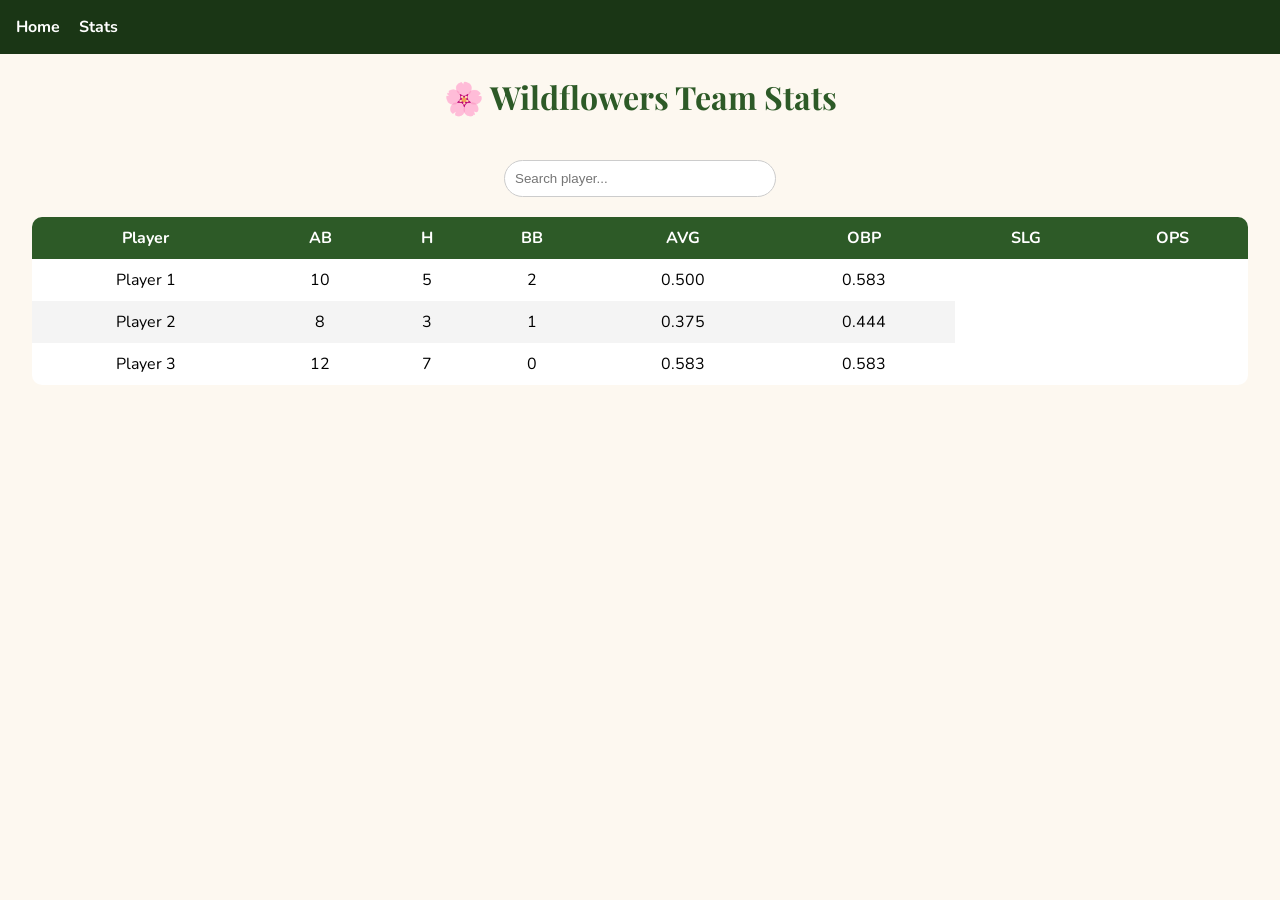
==== commit 62f35d18: "Add search box and leader cards to stats page" ====
--- a/stats.html
+++ b/stats.html
@@ -37,10 +37,23 @@
   margin: auto;
 }
 
+/* SEARCH */
+.search-box {
+  margin: 20px 0;
+  text-align: center;
+}
+
+.search-box input {
+  padding: 10px;
+  width: 250px;
+  border-radius: 20px;
+  border: 1px solid #ccc;
+}
+
+/* TABLE */
 table {
   width: 100%;
   border-collapse: collapse;
-  margin-top: 20px;
   background: white;
   border-radius: 10px;
   overflow: hidden;
@@ -54,14 +67,28 @@
 th {
   background: #2d5a27;
   color: white;
+  cursor: pointer;
 }
 
 tr:nth-child(even) {
   background: #f4f4f4;
 }
 
-.leader {
-  background: #e8c97a !important;
+/* LEADER CARDS */
+.leaders {
+  display: flex;
+  justify-content: space-around;
+  margin: 20px 0;
+  flex-wrap: wrap;
+}
+
+.card {
+  background: #e8c97a;
+  padding: 15px;
+  border-radius: 10px;
+  margin: 10px;
+  text-align: center;
+  min-width: 120px;
   font-weight: bold;
 }
 </style>
@@ -77,19 +104,32 @@
 <h1>🌸 Wildflowers Team Stats</h1>
 
 <div class="container">
+
+  <!-- LEADERS -->
+  <div class="leaders" id="leaders"></div>
+
+  <!-- SEARCH -->
+  <div class="search-box">
+    <input type="text" id="search" placeholder="Search player...">
+  </div>
+
+  <!-- TABLE -->
   <table id="statsTable">
     <thead>
       <tr>
-        <th>Player</th>
-        <th>AB</th>
-        <th>H</th>
-        <th>BB</th>
-        <th>AVG</th>
-        <th>OBP</th>
+        <th onclick="sortTable('name')">Player</th>
+        <th onclick="sortTable('AB')">AB</th>
+        <th onclick="sortTable('H')">H</th>
+        <th onclick="sortTable('BB')">BB</th>
+        <th onclick="sortTable('AVG')">AVG</th>
+        <th onclick="sortTable('OBP')">OBP</th>
+        <th onclick="sortTable('SLG')">SLG</th>
+        <th onclick="sortTable('OPS')">OPS</th>
       </tr>
     </thead>
     <tbody></tbody>
   </table>
+
 </div>
 
 <script src="stats.js"></script>
